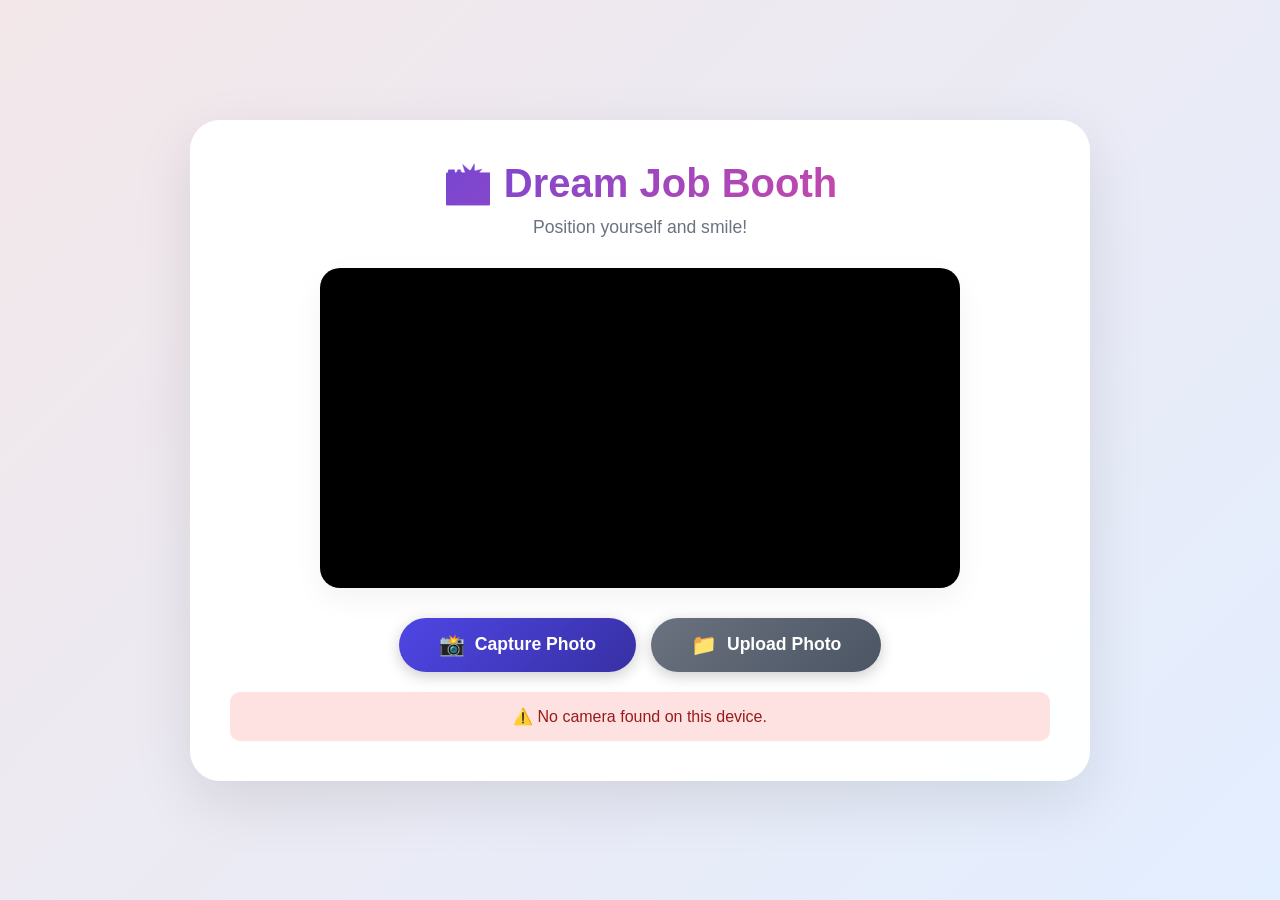
==== templates/index.html @ 730165b7 "Update dream job booth workflow and improve face swap pipeline" ====
<!DOCTYPE html>
<html lang="en">

<head>
    <meta charset="UTF-8">
    <meta name="viewport" content="width=device-width, initial-scale=1.0">
    <title>Dream Job Photo Booth 🚀</title>
    <link rel="stylesheet" href="/static/style.css">
</head>

<body>
    <div class="container">
        <!-- Screen 1: Camera View -->
        <div id="camera-screen" class="screen active">
            <div class="header">
                <h1>📸 Dream Job Booth</h1>
                <p>Position yourself and smile!</p>
            </div>

            <div class="camera-container">
                <video id="camera-feed" autoplay playsinline muted></video>
                <canvas id="photo-canvas" style="display: none;"></canvas>
            </div>

            <div class="controls">
                <button id="capture-btn" class="btn btn-primary">
                    <span class="btn-icon">📸</span>
                    Capture Photo
                </button>
                <button id="upload-btn" class="btn btn-secondary">
                    <span class="btn-icon">📁</span>
                    Upload Photo
                </button>
                <input type="file" id="file-input" accept="image/*" style="display: none;">
            </div>

            <div id="camera-error" class="error-message" style="display: none;">
                <p>⚠️ Camera access denied. Please allow camera permissions and refresh.</p>
            </div>

        </div>

        <!-- Screen 2: Character Selection -->
        <div id="character-screen" class="screen">
            <div class="header">
                <h1>🚀 Choose Your Dream Job!</h1>
                <p>What do you want to be when you grow up?</p>
            </div>

            <div class="preview-container">
                <img id="captured-preview" src="" alt="Your photo">
            </div>

            <div class="gender-toggle" style="display: flex; justify-content: center; gap: 15px; margin-bottom: 20px;">
                <button id="btn-boy" class="btn btn-primary" onclick="setGender('boy')" style="border-radius: 25px; padding: 10px 30px;">👦 Boy</button>
                <button id="btn-girl" class="btn btn-secondary" onclick="setGender('girl')" style="border-radius: 25px; padding: 10px 30px;">👧 Girl</button>
            </div>

            <div class="character-grid" id="grid-boy">
                <div class="character-card" data-character="doctor_boy">
                    <img src="/static/characters/dream_jobs/doctor_boy_template_1773624539614.png" alt="Doctor">
                    <h3>Doctor 🩺</h3>
                </div>
                <div class="character-card" data-character="engineer_boy">
                    <img src="/static/characters/dream_jobs/engineer_boy_template_1773624598638.png" alt="Engineer">
                    <h3>Engineer 🏗️</h3>
                </div>
                <div class="character-card" data-character="astronaut_boy">
                    <img src="/static/characters/dream_jobs/astronaut_boy_temp_1773624756245.png" alt="Astronaut">
                    <h3>Astronaut 🚀</h3>
                </div>
                <div class="character-card" data-character="police_boy">
                    <img src="/static/characters/dream_jobs/police_boy_template_1773624726775.png" alt="Police Officer">
                    <h3>Police 👮</h3>
                </div>
                <div class="character-card" data-character="firefighter_boy">
                    <img src="/static/characters/dream_jobs/firefighter_boy_temp_1773624664653.png" alt="Firefighter">
                    <h3>Firefighter 🚒</h3>
                </div>
                <div class="character-card" data-character="teacher_boy">
                    <img src="/static/characters/dream_jobs/teacher_boy_template_1773624630020.png" alt="Teacher">
                    <h3>Teacher 👨‍🏫</h3>
                </div>
                <div class="character-card" data-character="lawyer_boy">
                    <img src="/static/characters/dream_jobs/lawyer_boy_template_1773624785330.png" alt="Lawyer">
                    <h3>Lawyer ⚖️</h3>
                </div>
                <div class="character-card" data-character="software_engineer">
                    <img src="/static/characters/dream_jobs/software_engineer_boy_1773624699363.png" alt="Software Engineer">
                    <h3>Software Eng 💻</h3>
                </div>
            </div>

            <div class="character-grid" id="grid-girl" style="display: none;">
                <div class="character-card" data-character="doctor_girl">
                    <img src="/static/characters/dream_jobs/doctor_girl_template_1773624553180.png" alt="Doctor">
                    <h3>Doctor 🩺</h3>
                </div>
                <div class="character-card" data-character="engineer_girl">
                    <img src="/static/characters/dream_jobs/engineer_girl_template_1773624614429.png" alt="Engineer">
                    <h3>Engineer 🏗️</h3>
                </div>
                <div class="character-card" data-character="astronaut_girl">
                    <img src="/static/characters/dream_jobs/astronaut_girl_temp_1773624771412.png" alt="Astronaut">
                    <h3>Astronaut 🚀</h3>
                </div>
                <div class="character-card" data-character="police_girl">
                    <img src="/static/characters/dream_jobs/police_girl_template_1773624741094.png" alt="Police Officer">
                    <h3>Police 👮‍♀️</h3>
                </div>
                <div class="character-card" data-character="firefighter_girl">
                    <img src="/static/characters/dream_jobs/firefighter_girl_temp_1773624677624.png" alt="Firefighter">
                    <h3>Firefighter 🚒</h3>
                </div>
                <div class="character-card" data-character="teacher_girl">
                    <img src="/static/characters/dream_jobs/teacher_girl_template_1773624646743.png" alt="Teacher">
                    <h3>Teacher 👩‍🏫</h3>
                </div>
                <div class="character-card" data-character="nurse_girl">
                    <img src="/static/characters/dream_jobs/nurse_girl_template_1773624583425.png" alt="Nurse">
                    <h3>Nurse 🏥</h3>
                </div>
                <div class="character-card" data-character="nurse_boy">
                    <img src="/static/characters/dream_jobs/nurse_boy_template_1773624568542.png" alt="Nurse (Boy)">
                    <h3>Nurse (Boy) 🏥</h3>
                </div>
            </div>

            <div class="controls">
                <button id="retake-btn-1" class="btn btn-secondary">
                    <span class="btn-icon">↺</span>
                    Retake Photo
                </button>
            </div>
        </div>

        <!-- Screen 3: Processing -->
        <div id="processing-screen" class="screen">
            <div class="header">
                <h1>✨ Creating Magic</h1>
                <p>Blending your photo with your dream job outfit...</p>
            </div>

            <div class="loading-container">
                <div class="spinner"></div>
                <p class="loading-text">Please wait...</p>
            </div>
        </div>

        <!-- Screen 4: Result -->
        <div id="result-screen" class="screen">
            <div class="header">
                <h1>🎉 Your Photo is Ready!</h1>
                <p>Your dream job photo is complete!</p>
            </div>

            <div class="result-container">
                <img id="result-image" src="" alt="Result">
            </div>

            <div class="qr-container" style="margin: 20px 0; text-align: center;">
                <p style="font-size: 18px; margin-bottom: 10px;">📱 Scan to download to your phone</p>
                <img id="qr-code" src="" alt="QR Code"
                    style="width: 200px; height: 200px; display: none; margin: 0 auto; border: 2px solid #ddd; padding: 10px; background: white;">
            </div>

            <div class="controls">
                <button id="retake-btn-2" class="btn btn-secondary">
                    <span class="btn-icon">↺</span>
                    Take Another
                </button>
            </div>
        </div>
    </div>

    <script src="/static/app.js"></script>
</body>

</html>
---- static/style.css ----
* {
    margin: 0;
    padding: 0;
    box-sizing: border-box;
}

:root {
    --primary-color: #4F46E5;
    /* Indigo */
    --primary-dark: #3730A3;
    --secondary-color: #EC4899;
    /* Pink */
    --success-color: #10b981;
    --bg-gradient: linear-gradient(135deg, #f3e7e9 0%, #e3eeff 100%);
    /* Light airy background */
    --card-bg: rgba(255, 255, 255, 0.98);
    --shadow-lg: 0 20px 60px rgba(0, 0, 0, 0.1);
    --shadow-md: 0 10px 30px rgba(0, 0, 0, 0.05);
}

body {
    font-family: 'Segoe UI', Tahoma, Geneva, Verdana, sans-serif;
    background: var(--bg-gradient);
    min-height: 100vh;
    display: flex;
    align-items: center;
    justify-content: center;
    padding: 20px;
}

.container {
    width: 100%;
    max-width: 900px;
    min-height: 600px;
}

.screen {
    display: none;
    background: var(--card-bg);
    border-radius: 30px;
    padding: 40px;
    box-shadow: var(--shadow-lg);
    animation: fadeIn 0.5s ease-in-out;
}

.screen.active {
    display: block;
}

@keyframes fadeIn {
    from {
        opacity: 0;
        transform: translateY(20px);
    }

    to {
        opacity: 1;
        transform: translateY(0);
    }
}

.header {
    text-align: center;
    margin-bottom: 30px;
}

.header h1 {
    font-size: 2.5rem;
    background: linear-gradient(135deg, var(--primary-color), var(--secondary-color));
    -webkit-background-clip: text;
    -webkit-text-fill-color: transparent;
    background-clip: text;
    margin-bottom: 10px;
}

.header p {
    font-size: 1.1rem;
    color: #6b7280;
}

/* Camera Screen */
.camera-container {
    position: relative;
    width: 100%;
    max-width: 640px;
    margin: 0 auto 30px;
    border-radius: 20px;
    overflow: hidden;
    box-shadow: var(--shadow-md);
}

#camera-feed {
    width: 100%;
    height: auto;
    display: block;
    background: #000;
}

#photo-canvas {
    max-width: 100%;
    height: auto;
}

.error-message {
    background: #fee2e2;
    color: #991b1b;
    padding: 15px;
    border-radius: 10px;
    text-align: center;
    margin-top: 20px;
}

/* Controls */
.controls {
    display: flex;
    gap: 15px;
    justify-content: center;
    flex-wrap: wrap;
}

.btn {
    padding: 15px 40px;
    font-size: 1.1rem;
    font-weight: 600;
    border: none;
    border-radius: 50px;
    cursor: pointer;
    display: inline-flex;
    align-items: center;
    gap: 10px;
    transition: all 0.3s ease;
    box-shadow: 0 4px 15px rgba(0, 0, 0, 0.2);
}

.btn:hover {
    transform: translateY(-2px);
    box-shadow: 0 6px 20px rgba(0, 0, 0, 0.3);
}

.btn:active {
    transform: translateY(0);
}

.btn-primary {
    background: linear-gradient(135deg, var(--primary-color), var(--primary-dark));
    color: white;
}

.btn-secondary {
    background: linear-gradient(135deg, #6b7280, #4b5563);
    color: white;
}

.btn-icon {
    font-size: 1.3rem;
}

/* Preview Container */
.preview-container {
    width: 200px;
    height: 200px;
    margin: 0 auto 30px;
    border-radius: 50%;
    overflow: hidden;
    box-shadow: var(--shadow-md);
    border: 5px solid white;
}

.preview-container img {
    width: 100%;
    height: 100%;
    object-fit: cover;
}

/* Character Grid */
.character-grid {
    display: grid;
    grid-template-columns: repeat(auto-fit, minmax(150px, 1fr));
    gap: 20px;
    margin-bottom: 30px;
}

.character-card {
    background: white;
    border-radius: 15px;
    padding: 15px;
    text-align: center;
    cursor: pointer;
    transition: all 0.3s ease;
    border: 3px solid transparent;
    box-shadow: 0 4px 10px rgba(0, 0, 0, 0.1);
}

.character-card:hover {
    transform: translateY(-5px);
    border-color: var(--primary-color);
    box-shadow: 0 8px 20px rgba(99, 102, 241, 0.3);
}

.character-card img {
    width: 100%;
    height: 200px;
    object-fit: contain;
    border-radius: 10px;
    margin-bottom: 10px;
    background: #f9fafb;
}

.character-card h3 {
    font-size: 1rem;
    color: #374151;
}

.character-card.selected {
    border-color: var(--success-color);
    background: #f0fdf4;
}

/* Loading Screen */
.loading-container {
    text-align: center;
    padding: 60px 20px;
}

.spinner {
    width: 80px;
    height: 80px;
    margin: 0 auto 30px;
    border: 6px solid #f3f4f6;
    border-top: 6px solid var(--primary-color);
    border-radius: 50%;
    animation: spin 1s linear infinite;
}

@keyframes spin {
    0% {
        transform: rotate(0deg);
    }

    100% {
        transform: rotate(360deg);
    }
}

.loading-text {
    font-size: 1.2rem;
    color: #6b7280;
    animation: pulse 1.5s ease-in-out infinite;
}

@keyframes pulse {

    0%,
    100% {
        opacity: 1;
    }

    50% {
        opacity: 0.5;
    }
}

/* Result Screen */
.result-container {
    width: 100%;
    max-width: 600px;
    margin: 0 auto 30px;
    border-radius: 20px;
    overflow: hidden;
    box-shadow: var(--shadow-md);
}

.result-container img {
    width: 100%;
    height: auto;
    display: block;
}

/* Print Styles */
@media print {
    body {
        background: white;
        padding: 0;
    }

    .container {
        max-width: 100%;
    }

    .screen {
        box-shadow: none;
        padding: 0;
    }

    .header,
    .controls {
        display: none !important;
    }

    .result-container {
        max-width: 100%;
        box-shadow: none;
        border-radius: 0;
    }
}

/* Responsive Design */
@media (max-width: 768px) {
    .header h1 {
        font-size: 2rem;
    }

    .screen {
        padding: 20px;
    }

    .character-grid {
        grid-template-columns: repeat(2, 1fr);
    }

    .btn {
        padding: 12px 30px;
        font-size: 1rem;
    }
}

@media (max-width: 480px) {
    .header h1 {
        font-size: 1.5rem;
    }

    .character-card img {
        height: 180px;
    }
}
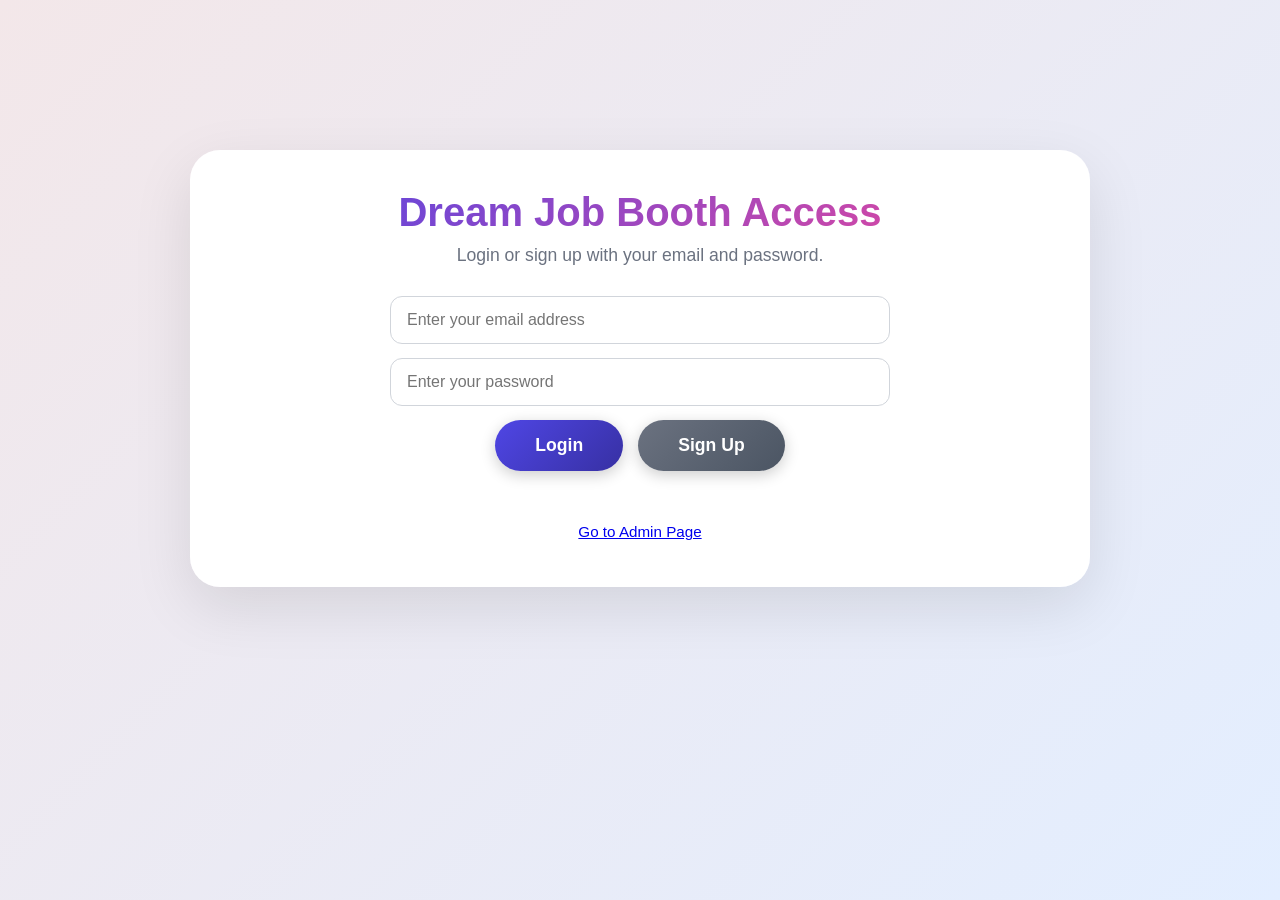
==== commit 5731981b: "Implement email-password auth, admin users page, and 0-trial onboarding" ====
--- a/templates/index.html
+++ b/templates/index.html
@@ -10,8 +10,33 @@
 
 <body>
     <div class="container">
+        <div id="session-bar" class="session-bar" style="display: none;">
+            <span id="session-email"></span>
+            <span id="session-uses"></span>
+            <button id="logout-btn" class="btn btn-secondary">Logout</button>
+        </div>
+
+        <!-- Screen 0: Auth -->
+        <div id="auth-screen" class="screen active">
+            <div class="header">
+                <h1>Dream Job Booth Access</h1>
+                <p>Login or sign up with your email and password.</p>
+            </div>
+
+            <div class="auth-box">
+                <input type="email" id="auth-email" class="auth-input" placeholder="Enter your email address">
+                <input type="password" id="auth-password" class="auth-input" placeholder="Enter your password">
+                <div class="controls">
+                    <button id="login-btn" class="btn btn-primary">Login</button>
+                    <button id="signup-btn" class="btn btn-secondary">Sign Up</button>
+                </div>
+                <p id="auth-message" class="auth-message"></p>
+                <p class="auth-message"><a href="/admin">Go to Admin Page</a></p>
+            </div>
+        </div>
+
         <!-- Screen 1: Camera View -->
-        <div id="camera-screen" class="screen active">
+        <div id="camera-screen" class="screen">
             <div class="header">
                 <h1>📸 Dream Job Booth</h1>
                 <p>Position yourself and smile!</p>
--- a/static/style.css
+++ b/static/style.css
@@ -34,6 +34,84 @@
     min-height: 600px;
 }
 
+.session-bar {
+    background: rgba(255, 255, 255, 0.95);
+    border-radius: 14px;
+    box-shadow: var(--shadow-md);
+    padding: 12px 16px;
+    margin-bottom: 16px;
+    display: flex;
+    align-items: center;
+    gap: 12px;
+    justify-content: space-between;
+    flex-wrap: wrap;
+}
+
+.session-bar .btn {
+    padding: 10px 18px;
+    font-size: 0.95rem;
+}
+
+.auth-box {
+    max-width: 500px;
+    margin: 0 auto;
+    display: flex;
+    flex-direction: column;
+    gap: 14px;
+}
+
+.auth-input {
+    width: 100%;
+    border: 1px solid #d1d5db;
+    border-radius: 12px;
+    padding: 14px 16px;
+    font-size: 1rem;
+}
+
+.auth-verify-row {
+    display: flex;
+    gap: 10px;
+}
+
+.auth-message {
+    min-height: 24px;
+    text-align: center;
+    font-size: 0.95rem;
+}
+
+.admin-add-box {
+    display: grid;
+    grid-template-columns: 1fr 200px auto;
+    gap: 12px;
+    margin: 24px 0;
+    align-items: center;
+}
+
+.admin-table-wrap {
+    overflow-x: auto;
+}
+
+.admin-table {
+    width: 100%;
+    border-collapse: collapse;
+    background: #ffffff;
+    border-radius: 12px;
+    overflow: hidden;
+}
+
+.admin-table th,
+.admin-table td {
+    text-align: left;
+    border-bottom: 1px solid #e5e7eb;
+    padding: 10px 12px;
+    font-size: 0.9rem;
+}
+
+.admin-table th {
+    background: #f9fafb;
+    font-weight: 700;
+}
+
 .screen {
     display: none;
     background: var(--card-bg);
@@ -322,6 +400,14 @@
         padding: 12px 30px;
         font-size: 1rem;
     }
+
+    .auth-verify-row {
+        flex-direction: column;
+    }
+
+    .admin-add-box {
+        grid-template-columns: 1fr;
+    }
 }
 
 @media (max-width: 480px) {
